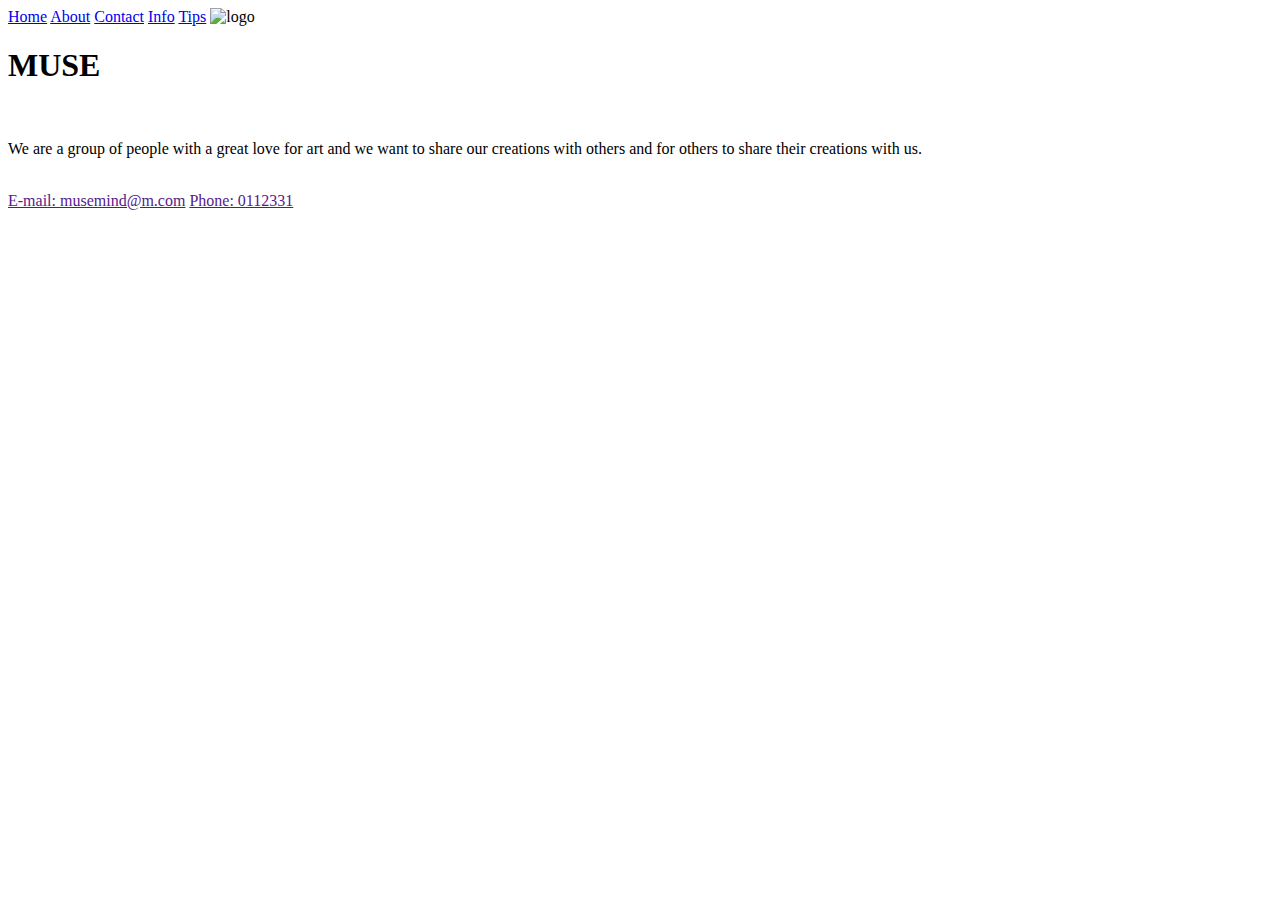
==== index.html @ 7f5f9e65 "version 1" ====
<!DOCTYPE html>
<html lang="en">
<head>
    <meta charset="UTF-8">
    <meta http-equiv="X-UA-Compatible" content="IE=edge">
    <meta name="viewport" content="width=device-width, initial-scale=1.0">
    <title>Sprint 2</title>
    <link rel="stylesheet" href="style.css">
    <link rel="shortcut icon" href="./images/logo.png" type="image/x-icon">
</head>
<body>
    <header>
        <nav>
            <a href="#">Home</a>
            <a href="aboutUs.html">About</a>
            <a href="contact.html">Contact</a>
            <a href="info.html">Info</a>
            <a href="tips.html">Tips</a>
            <img class="logo" src="./images/logo.png" alt="logo">
        </nav>
    </header>
    <main>
        <section class="secho1">
            <h1>MUSE</h1>
            <img class="imgh1" src="./images/imageFrame.jpg" alt="">
        </section>
        <div class="secho2">
            <p class="txth1">We are a group of people with a great love for art and we want to share our creations with others and for others to share their creations with us.</p>
            <img class="imgh2" src="./images/woman.jpg" alt="">
        </div>
    </main>
    <footer>
        <a href="">E-mail: musemind@m.com</a>
        <a href="">Phone: 0112331</a>
    </footer>
    
</body>
</html>
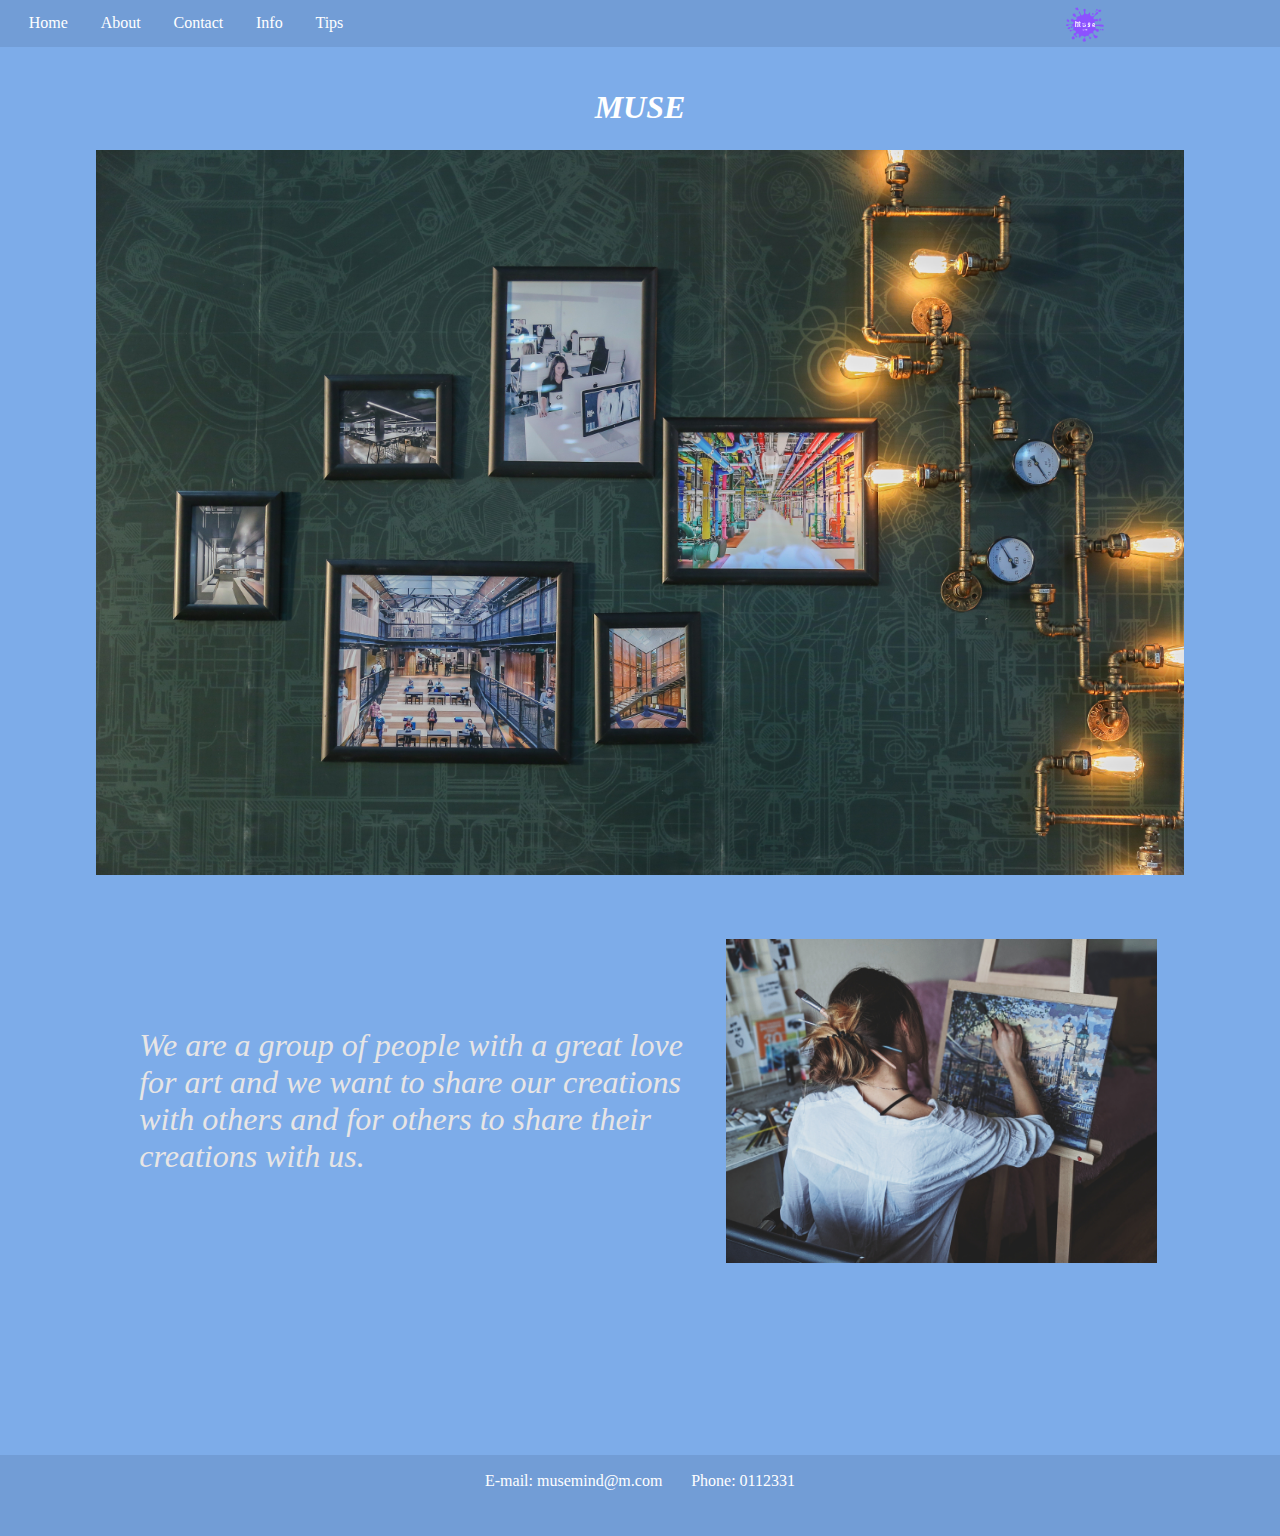
==== commit 0931ae1e: "version 8 (se agrega href a los a)" ====
--- a/index.html
+++ b/index.html
@@ -30,8 +30,8 @@
         </div>
     </main>
     <footer>
-        <a href="">E-mail: musemind@m.com</a>
-        <a href="">Phone: 0112331</a>
+        <a href="mailto: musemind@m.com">E-mail: musemind@m.com</a>
+        <a href="tel: 0112331">Phone: 0112331</a>
     </footer>
     
 </body>
--- a/style.css
+++ b/style.css
@@ -0,0 +1,259 @@
+*:not(ul){
+    padding: 0;
+    margin: 0;
+    box-sizing: border-box;
+}
+header{
+    height: 9vh;
+}
+body{
+    background-color: rgb(125, 172, 233);
+}
+.logo{
+    height: 2.6rem;
+    width: 2.6rem;
+    position: absolute;
+    left: 66.5rem;
+    top: 0.3rem;
+}
+nav,a{
+    background-color: rgb(114, 157, 214);
+    color: white;
+    text-decoration: none;
+    padding: 0.9rem;
+}
+a:hover{
+    border: 1px solid white;
+    border-radius: 1rem;
+    padding: 0.3rem;
+}
+main{
+    background-color: rgb(125, 172, 233);
+    min-height: 82vh;
+}
+h1{
+   text-align: center;
+   color: white;
+   font-size: xx-large;
+   font-style: oblique;
+   position: relative;
+   top: 0.5rem;
+}
+h2{
+    text-align: center;
+    color: rgb(231, 229, 229);
+    font-size: xx-large;
+    font-style: oblique;
+    position: relative;
+    top: 0.5rem;
+}
+/* img{
+    width: 100%;
+} */
+.secho1{
+    display: flex;
+    justify-content: center;
+    align-items: center;
+    flex-direction: column;
+}
+.imgh1{
+    width: 85%;
+    margin: 2rem;
+}
+.secho2{
+    display: flex;
+    justify-content: center;
+    align-items: center;
+    margin-left: 3rem;
+}
+.imgh2{
+    width: 35%;
+    margin: 2rem;
+}
+.txth1{
+    width: 45%;
+    color: rgb(231, 229, 229);
+    font-style: oblique;
+    text-align: left;
+    font-size: xx-large;
+}
+footer{
+    color: white;
+    object-position: center;
+    text-align: center;
+    background-color: rgb(114, 157, 214);
+    padding: 0.2rem;
+    position: relative;
+    top: 10rem;
+    height: 9vh;
+    display: flex;
+    justify-content: center;
+}
+.secab1{
+    display: flex;
+    justify-content: space-evenly;
+    align-items: center;
+
+}
+.imga1{
+    width: 25%;
+    height: 20rem;
+    object-fit: cover;
+    margin-top: 3rem;
+}
+.secab2{
+    display: flex;
+    justify-content: space-evenly;
+    align-items: center;
+
+}
+.imga2{
+    width: 25%;
+    height: 20rem;
+    object-fit: cover;
+    margin-top: 3rem;
+}
+.secab3{
+    display: flex;
+    justify-content: space-evenly;
+    align-items: center;
+
+}
+.imga3{
+    width: 25%;
+    height: 20rem;
+    object-fit: cover;
+    margin-top: 3rem;
+}
+.txta1{
+    width: 50%;
+    color: rgb(231, 229, 229);
+    font-style: oblique;
+    text-align: left;
+    font-size: xx-large;
+}
+.secco1{
+    display: flex;
+    justify-content: center;
+    align-items: center;
+    flex-direction: column;
+}
+
+.imgc1{
+    width: 80%;
+    margin: 2rem;
+}
+.txtc1{
+    width: 100%;
+    color: rgb(231, 229, 229);
+    font-style: oblique;
+    text-align: left;
+    font-size: xx-large;
+    margin: 3rem;
+    text-align: center;
+}
+.secco2{
+    display: flex;
+    justify-content: center;
+    align-items: center;
+    margin: 3rem;
+}
+.txtc2{
+    width: 100%;
+    color: rgb(231, 229, 229);
+    font-style: oblique;
+    text-align: left;
+    font-size: xx-large;
+    text-align: center;
+    background-color: rgb(125, 172, 233);
+}
+
+/* #imgc1{
+    height: 30rem;
+    width: 55rem;
+    position: relative;
+    left: 7rem;
+    top: 2rem;
+    object-fit: cover;
+}
+#txtc1{
+    color: rgb(231, 229, 229);
+    font-style: oblique;
+    text-align: center;
+    font-size: xx-large;
+    position: relative;
+    bottom: -4rem;
+}
+#txtc2{
+    color: rgb(231, 229, 229);
+    font-style: oblique;
+    text-align: left;
+    font-size: xx-large;
+    width: 34rem;
+    position: relative;
+    bottom: -6rem;
+}#txtc3{
+    color: rgb(231, 229, 229);
+    font-style: oblique;
+    text-align: left;
+    font-size: xx-large;
+    width: 34rem;
+    position: relative;
+    bottom: -6rem;
+    left: 31.5rem;
+} */
+table, th, td{
+    border: 4px solid rgba(0, 0, 0, 0.582);
+    text-align: center;
+    padding: 4rem;
+    border-collapse: collapse;
+    margin-top: 2rem;
+
+}
+.maintabla{
+    display: flex;
+    flex-direction: column;
+    justify-content: flex-start;
+    margin-left: 6rem;
+    margin-right: 6rem;
+    text-align: center;
+    height: 50%;
+    margin-top: 2rem;
+    color: rgb(231, 229, 229);
+    font-style: oblique;
+    font-size: xx-large;
+}
+.sect1{
+    display: flex;
+    justify-content: center;
+    border: solid rgb(231, 229, 229);
+    align-items: center;
+    margin: 2rem;
+    margin-top: 4rem;
+}
+.imgt1{
+    width: 25%;
+    padding: 2rem;
+    position: relative;
+    left: -4rem;
+}
+.txtt1{
+    width: 60%;
+    color: rgb(231, 229, 229);
+    font-style: oblique;
+    text-align: left;
+    font-size: xx-large;
+}
+.sect2{
+    display: flex;
+    justify-content: center;
+    border: solid rgb(231, 229, 229);
+    align-items: center;
+    margin: 2rem;
+}
+.imgt2{
+    width: 25%;
+    padding: 2rem;
+    position: relative;
+    left: -4rem;
+}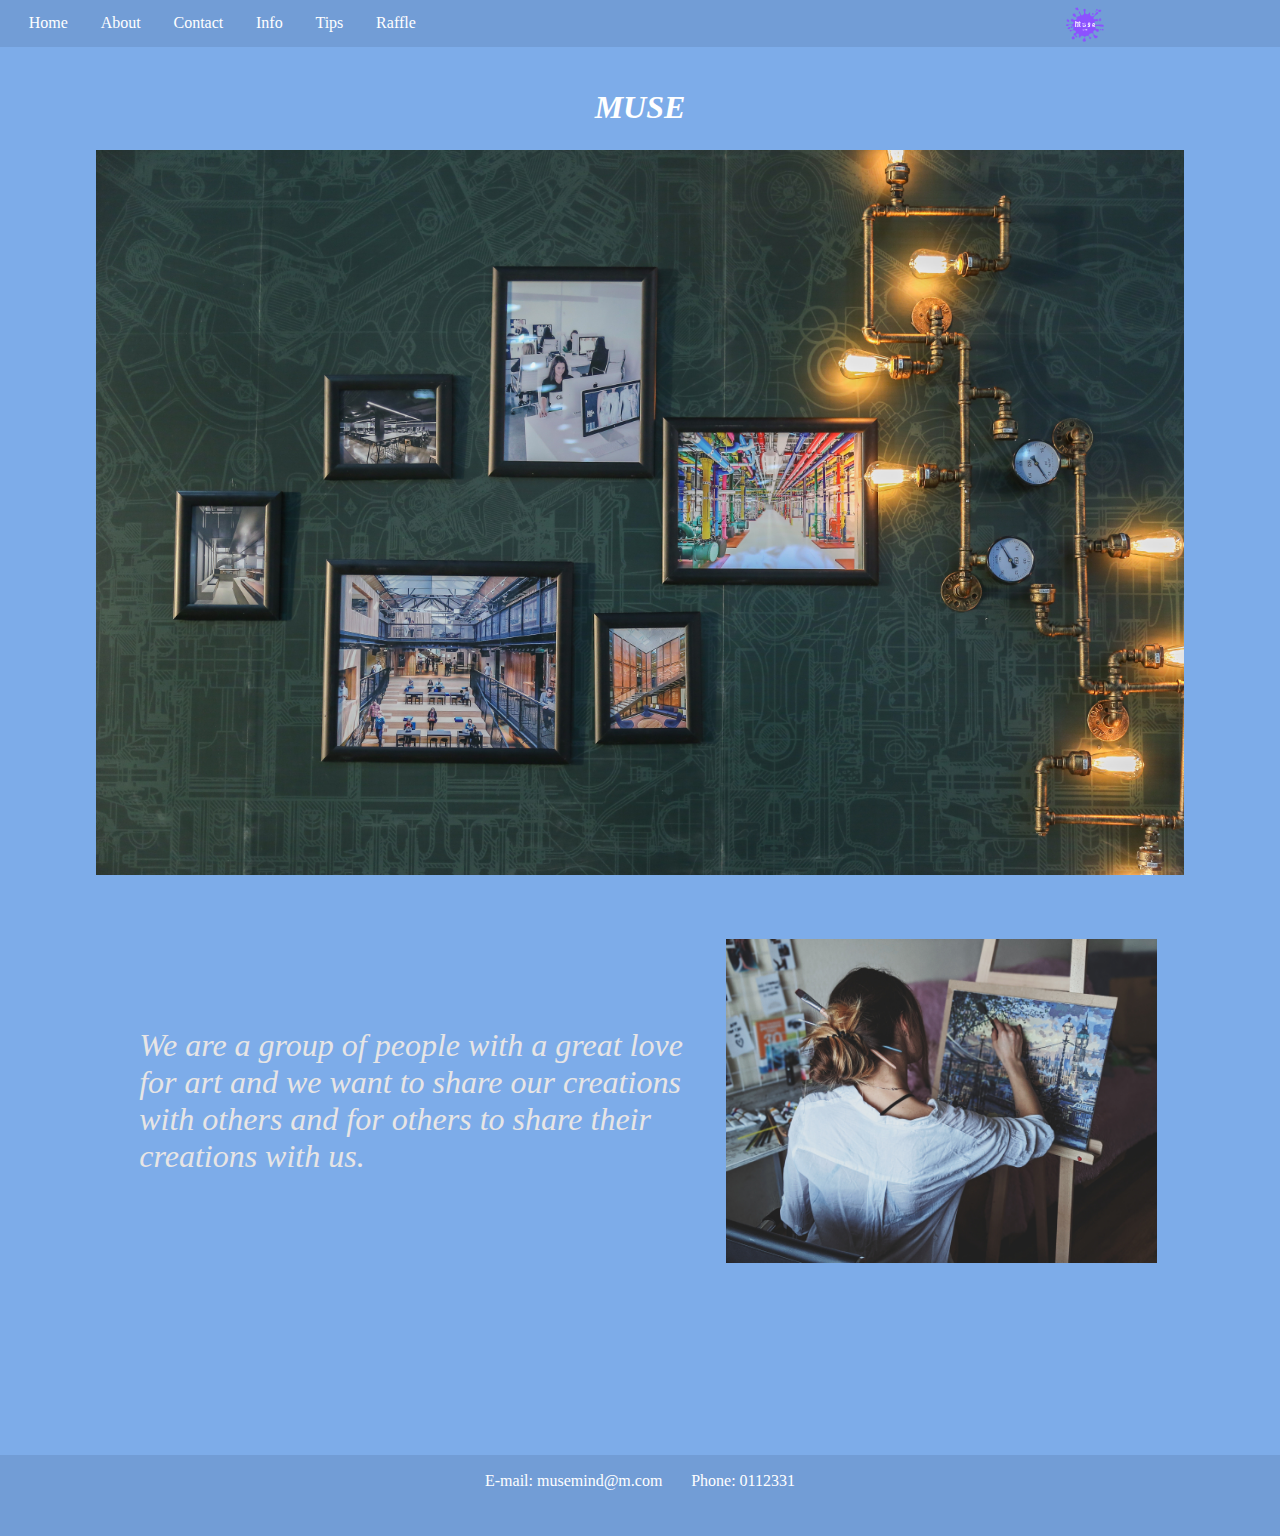
==== commit f1d1fc61: "version 1" ====
--- a/index.html
+++ b/index.html
@@ -4,7 +4,7 @@
     <meta charset="UTF-8">
     <meta http-equiv="X-UA-Compatible" content="IE=edge">
     <meta name="viewport" content="width=device-width, initial-scale=1.0">
-    <title>Sprint 2</title>
+    <title>Home</title>
     <link rel="stylesheet" href="style.css">
     <link rel="shortcut icon" href="./images/logo.png" type="image/x-icon">
 </head>
@@ -16,6 +16,7 @@
             <a href="contact.html">Contact</a>
             <a href="info.html">Info</a>
             <a href="tips.html">Tips</a>
+            <a href="sorteo.html">Raffle</a>
             <img class="logo" src="./images/logo.png" alt="logo">
         </nav>
     </header>
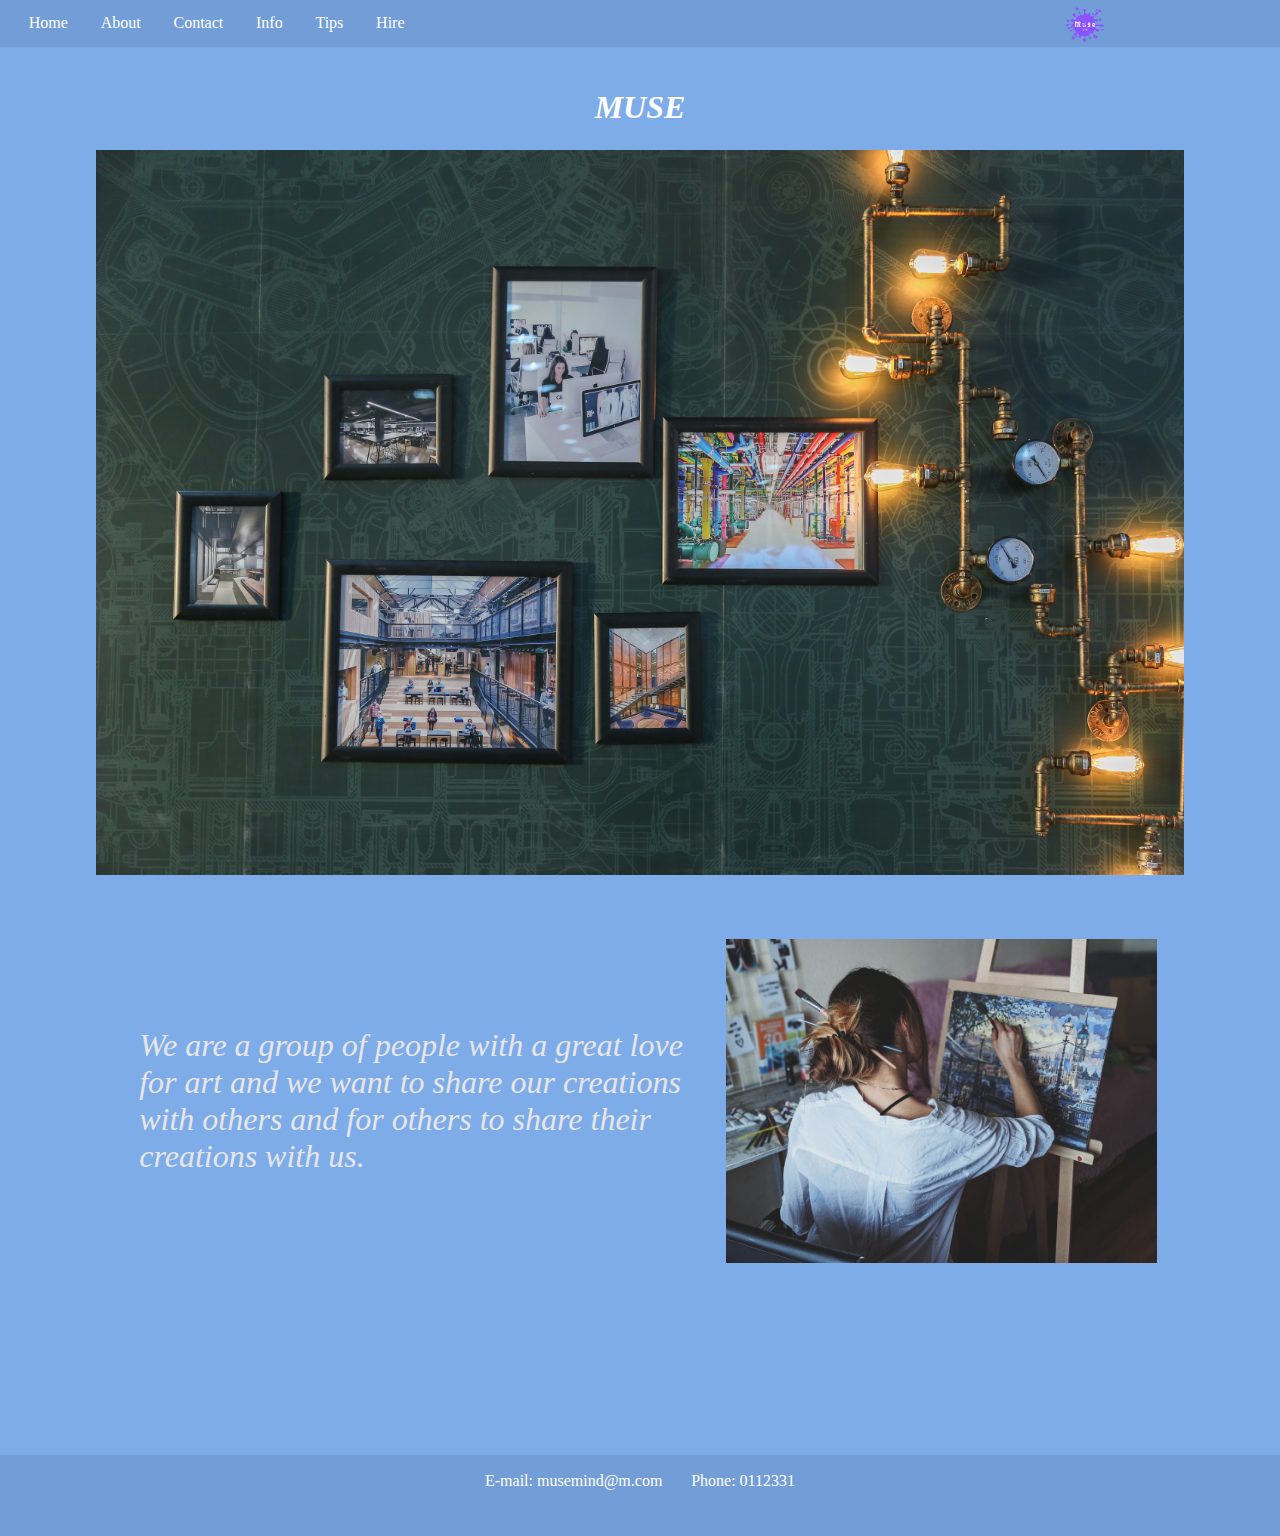
==== commit 0be63fdb: "Version 5 (Sprint N3) Terminado sin MediaQ" ====
--- a/index.html
+++ b/index.html
@@ -16,7 +16,7 @@
             <a href="contact.html">Contact</a>
             <a href="info.html">Info</a>
             <a href="tips.html">Tips</a>
-            <a href="sorteo.html">Raffle</a>
+            <a href="hire.html">Hire</a>
             <img class="logo" src="./images/logo.png" alt="logo">
         </nav>
     </header>
--- a/style.css
+++ b/style.css
@@ -47,9 +47,6 @@
     position: relative;
     top: 0.5rem;
 }
-/* img{
-    width: 100%;
-} */
 .secho1{
     display: flex;
     justify-content: center;
@@ -167,41 +164,6 @@
     text-align: center;
     background-color: rgb(125, 172, 233);
 }
-
-/* #imgc1{
-    height: 30rem;
-    width: 55rem;
-    position: relative;
-    left: 7rem;
-    top: 2rem;
-    object-fit: cover;
-}
-#txtc1{
-    color: rgb(231, 229, 229);
-    font-style: oblique;
-    text-align: center;
-    font-size: xx-large;
-    position: relative;
-    bottom: -4rem;
-}
-#txtc2{
-    color: rgb(231, 229, 229);
-    font-style: oblique;
-    text-align: left;
-    font-size: xx-large;
-    width: 34rem;
-    position: relative;
-    bottom: -6rem;
-}#txtc3{
-    color: rgb(231, 229, 229);
-    font-style: oblique;
-    text-align: left;
-    font-size: xx-large;
-    width: 34rem;
-    position: relative;
-    bottom: -6rem;
-    left: 31.5rem;
-} */
 table, th, td{
     border: 4px solid rgba(0, 0, 0, 0.582);
     text-align: center;
@@ -256,4 +218,37 @@
     padding: 2rem;
     position: relative;
     left: -4rem;
+}
+.sechire{
+    display: flex;
+    margin: 2rem;
+    border: 0.2rem solid white;
+}
+h3{
+    text-align: center;
+    color: white;
+    font-size: xx-large;
+    font-style: oblique;
+}
+.iframe{
+    display: flex;
+    flex-direction: column;
+    min-width: 5rem;
+    margin: 2rem;
+    padding: 2rem;
+}
+.form{
+    display: flex;
+    flex-direction: column;
+    padding: 2rem;
+    color: white;
+    font-style: oblique;
+    font-size: larger;
+}
+fieldset{
+    text-align: center;
+    border: none;
+    display: flex;
+    flex-direction: column;
+    padding: 0.2rem;
 }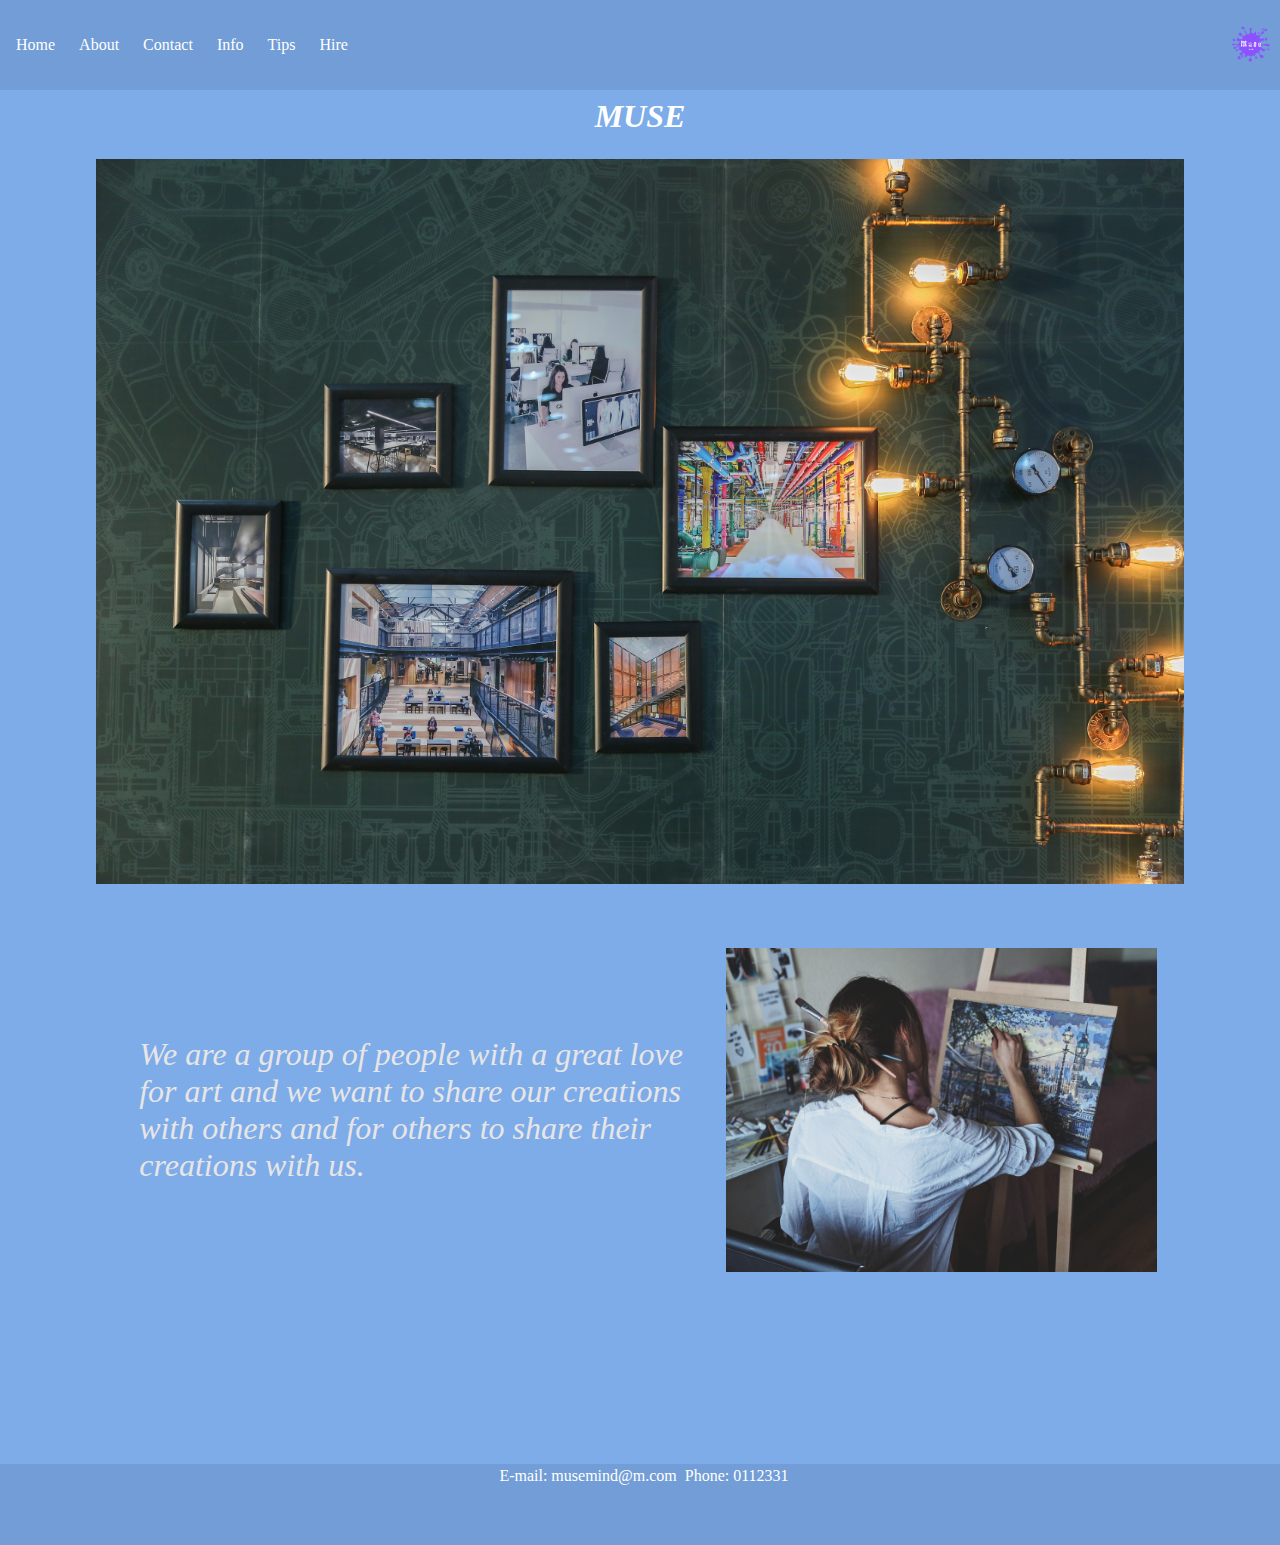
==== commit 4d2a3d4e: "Version 8 (SprintN3) Archivos validados" ====
--- a/index.html
+++ b/index.html
@@ -31,8 +31,8 @@
         </div>
     </main>
     <footer>
-        <a href="mailto: musemind@m.com">E-mail: musemind@m.com</a>
-        <a href="tel: 0112331">Phone: 0112331</a>
+        <a href="mailto:musemind@m.com">E-mail: musemind@m.com</a>
+        <a href="tel:0112331">Phone: 0112331</a>
     </footer>
     
 </body>
--- a/style.css
+++ b/style.css
@@ -4,7 +4,7 @@
     box-sizing: border-box;
 }
 header{
-    height: 9vh;
+    min-height: 10vh;
 }
 body{
     background-color: rgb(125, 172, 233);
@@ -13,14 +13,19 @@
     height: 2.6rem;
     width: 2.6rem;
     position: absolute;
-    left: 66.5rem;
-    top: 0.3rem;
+    right: 0.5rem;
+}
+nav{
+    display: flex;
+    align-items: center;
+    min-height: 10vh;
 }
 nav,a{
     background-color: rgb(114, 157, 214);
     color: white;
     text-decoration: none;
-    padding: 0.9rem;
+    gap: 1rem;
+    padding-left: 0.5rem;
 }
 a:hover{
     border: 1px solid white;
@@ -184,6 +189,7 @@
     color: rgb(231, 229, 229);
     font-style: oblique;
     font-size: xx-large;
+
 }
 .sect1{
     display: flex;
@@ -221,6 +227,7 @@
 }
 .sechire{
     display: flex;
+    justify-content: space-evenly;
     margin: 2rem;
     border: 0.2rem solid white;
 }
@@ -229,12 +236,12 @@
     color: white;
     font-size: xx-large;
     font-style: oblique;
+    margin-bottom: 1.5rem;
 }
 .iframe{
     display: flex;
     flex-direction: column;
     min-width: 5rem;
-    margin: 2rem;
     padding: 2rem;
 }
 .form{
@@ -251,4 +258,126 @@
     display: flex;
     flex-direction: column;
     padding: 0.2rem;
+}
+@media only screen and (max-width: 767px) {
+    header{
+        min-height: 20vh;
+        flex-direction: column;
+    }
+    nav,a{
+        background-color: rgb(114, 157, 214);
+        color: white;
+        text-decoration: none;
+        flex-direction: column;
+        gap: 0.3rem;
+        padding-left: 0rem;
+    }
+    /* Home */
+    .secho2{
+        display: flex;
+        flex-direction: column;
+        justify-content: center;
+        align-items: center;
+        margin: 0rem;
+    }
+    .imgh2{
+        width: 85%;
+        margin: 0rem;
+    }
+    .txth1{
+        width: 95%;
+        text-align: center;
+        margin-bottom: 1rem;
+    }
+    /* About */
+    .secab1, .secab2, .secab3{
+        flex-direction: column;
+
+    }
+    .imga1, .imga2, .imga3{
+        width: 95%;
+    }
+    .txta1{
+        width: 95%;
+        margin-top: 0.5rem;
+    }
+    /* Contact */
+    .secco2{
+        display: flex;
+        justify-content: center;
+        align-items: center;
+        flex-direction: column;
+        margin: 0rem;
+        gap: 4rem;
+    }
+    /* Info */
+    .maintabla{
+        display: flex;
+        flex-direction: column;
+        justify-content: center;
+        margin-left: 0rem;
+        margin-right: 0rem;
+        text-align: center;
+        height: 50%;
+        margin-top: 0rem;
+        color: rgb(231, 229, 229);
+        font-style: oblique;
+        font-size: small;
+    }
+    table, th, td{
+        border: 4px solid rgba(0, 0, 0, 0.582);
+        text-align: center;
+        padding: 1.5rem;
+        border-collapse: collapse;
+        margin-top: 2rem;
+    }
+    /* Tips */
+    .sect1, .sect2{
+        flex-direction: column;
+
+    }
+        .imgt1, .imgt2{
+        width: 100%;
+        padding: 1rem;
+        position: relative;
+        left: 0rem;
+    }
+    .txtt1{
+        width: 97%;
+        color: rgb(231, 229, 229);
+        font-style: oblique;
+        text-align: center;
+        font-size: xx-large;
+    }
+    /* Hire */
+    .sechire{
+        display: flex;
+        flex-direction: column;
+        margin: 0.5rem;
+        border: 0.2rem solid white;
+    }
+    .iframe{
+        display: flex;
+        flex-direction: column;
+        margin: 0.5rem;
+        padding: 0rem;
+    }
+    .form{
+        display: flex;
+        flex-direction: column;
+        padding: 2rem;
+        color: white;
+        font-style: oblique;
+        font-size: larger;
+    }
+}
+@media only screen and (min-width: 768px) and (max-width: 1023px) {
+        /* Info */
+        table, th, td{
+            border: 4px solid rgba(0, 0, 0, 0.582);
+            text-align: center;
+            padding: 1.5rem;
+            border-collapse: collapse;
+            margin-top: 2rem;
+        }
 }